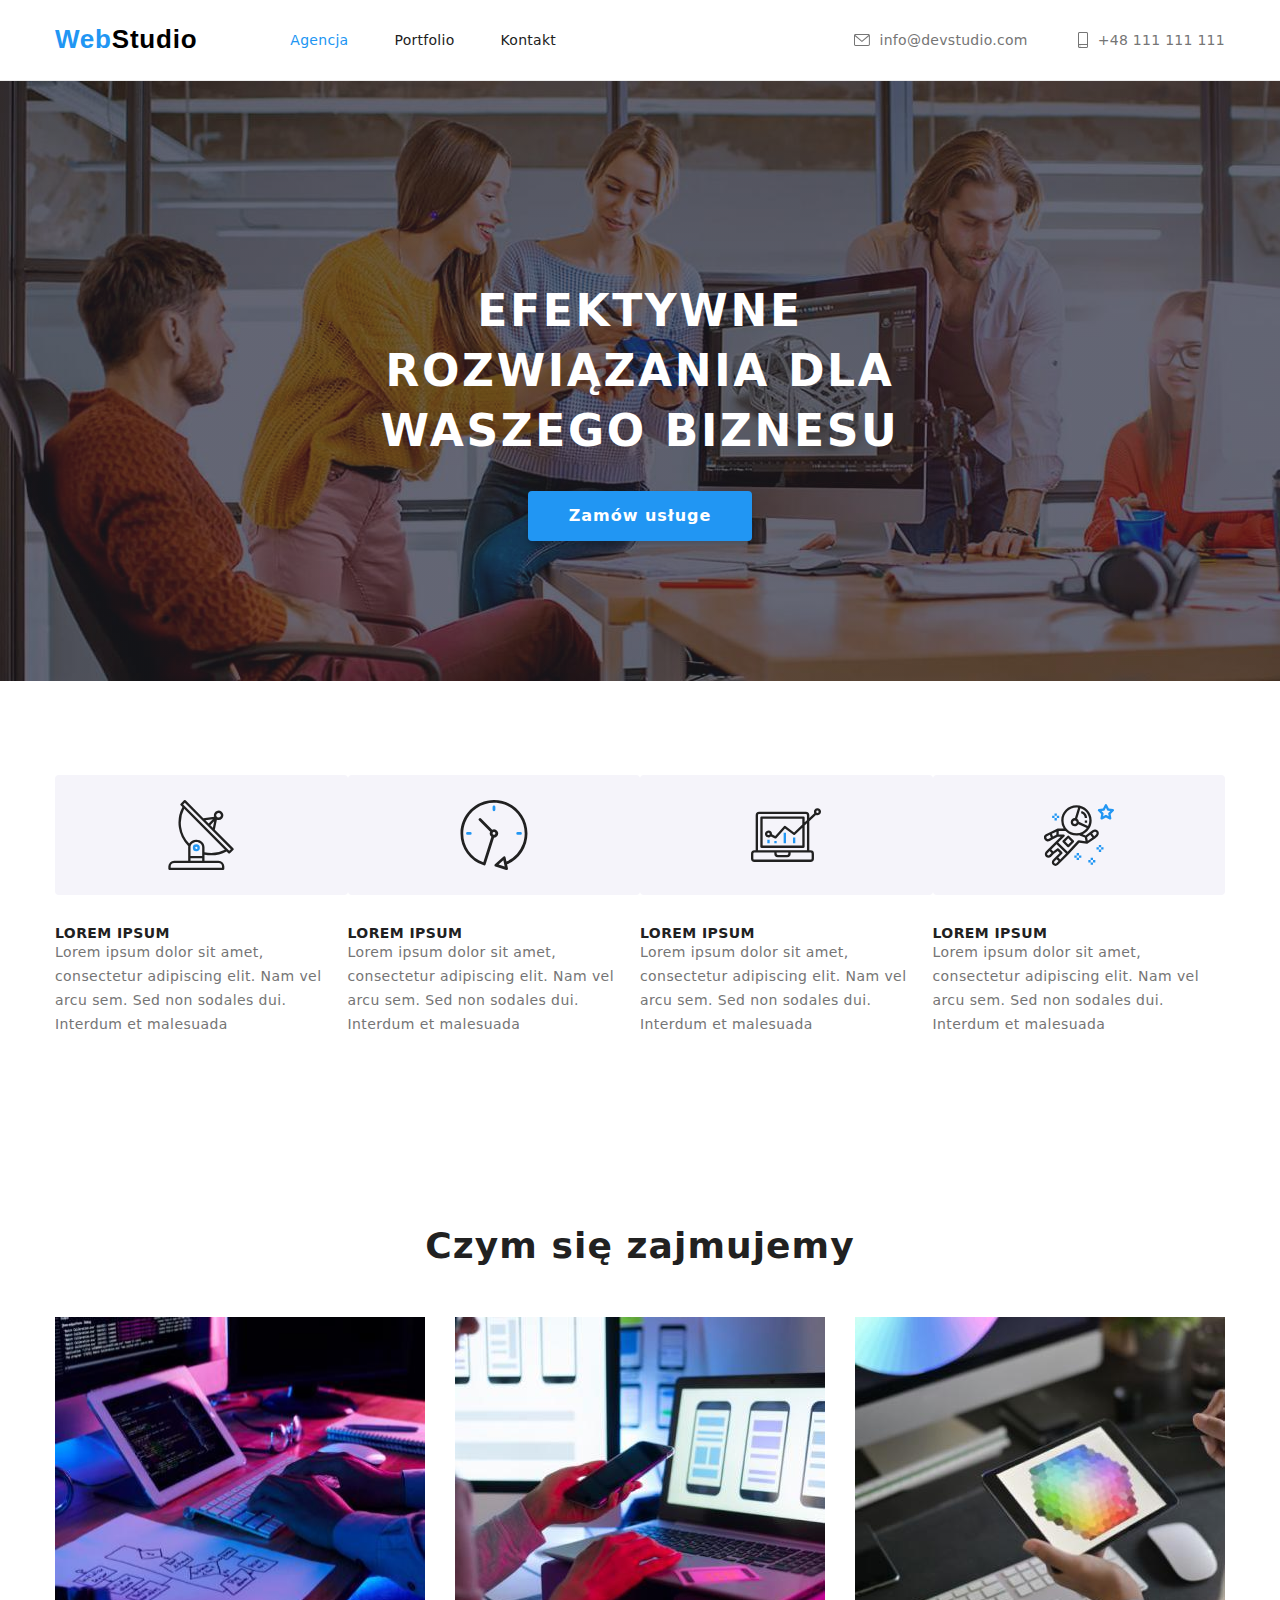
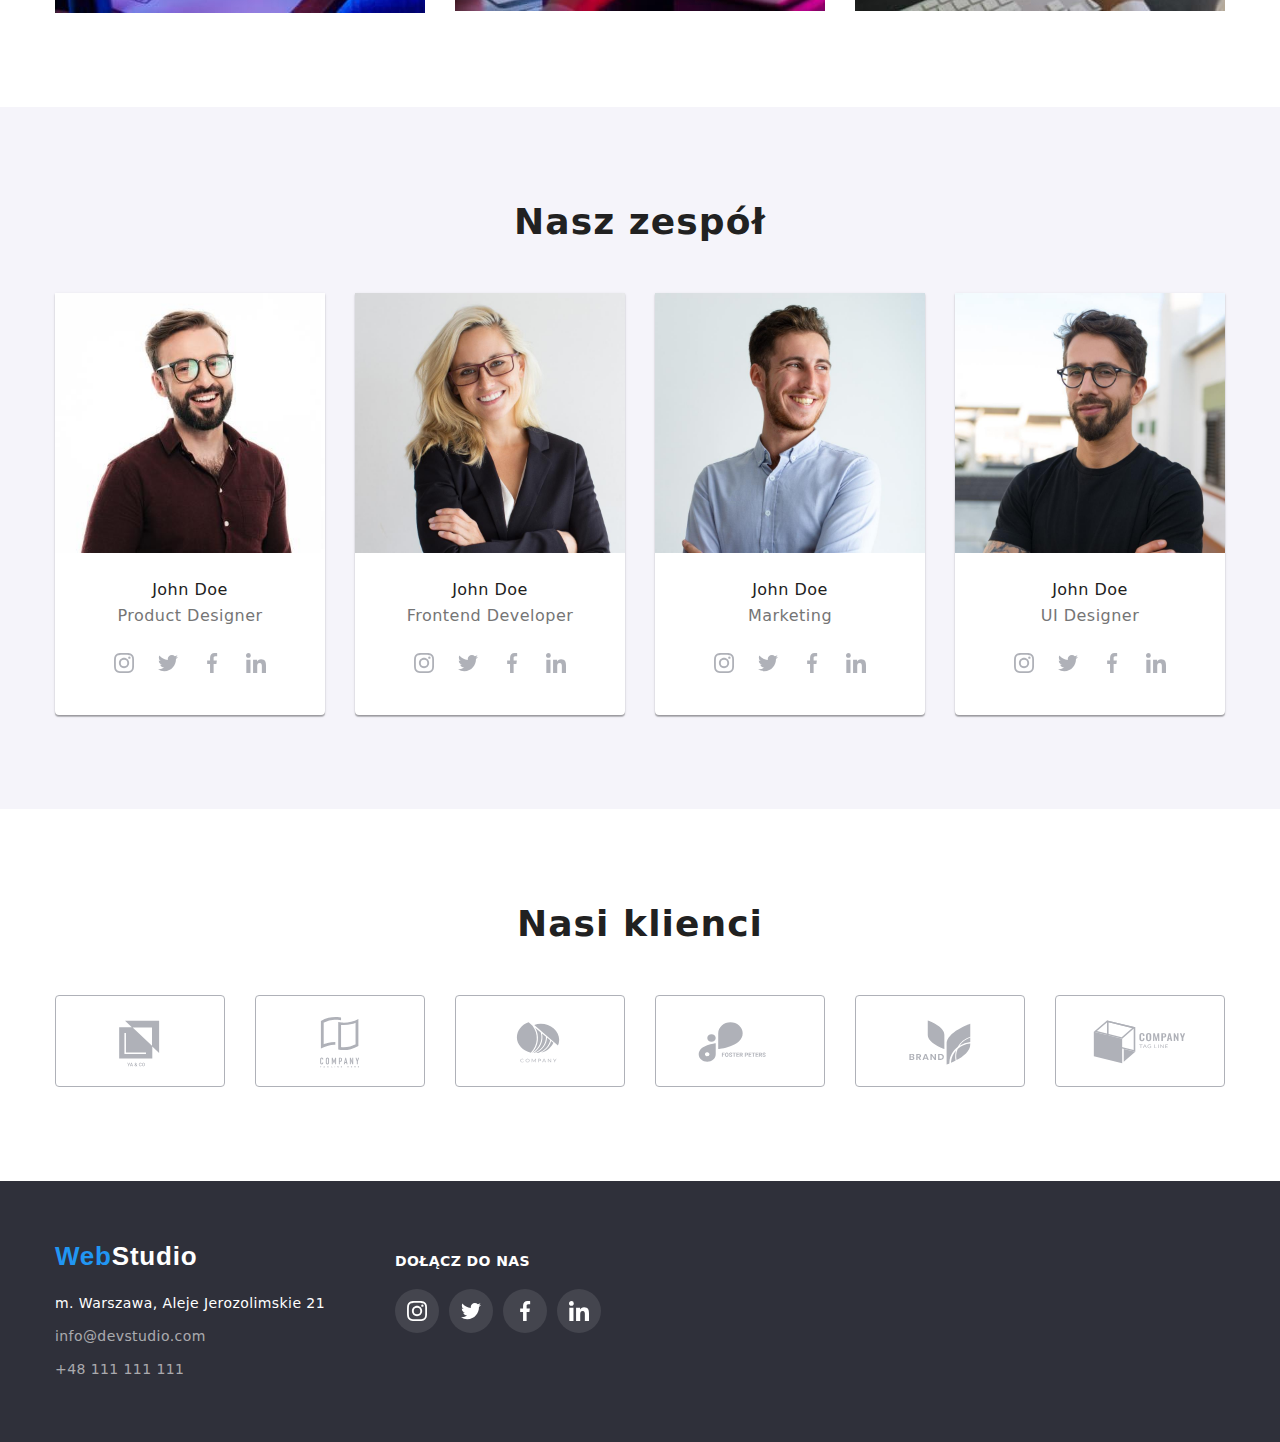
==== index.html @ 062236ec "pliki" ====
<!DOCTYPE html>
<html lang="pl">
<head>
    <meta charset="UTF-8">
    <meta http-equiv="X-UA-Compatible" content="IE=edge">
    <meta name="viewport" content="width=device-width, initial-scale=1.0">
    <link rel="stylesheet" href="css/style.css"    
    <link rel="preconnect" href="https://fonts.googleapis.com" />
    <link rel="preconnect" href="https://fonts.gstatic.com" crossorigin />
    <link
            rel="stylesheet"
      href="https://cdnjs.cloudflare.com/ajax/libs/modern-normalize/1.1.0/modern-normalize.min.css"
      as="style"
    />
    <!-- poprzedni href="https://fonts.googleapis.com/css2?family=Raleway:wght@700&family=Roboto:wght@400;500;700;900&display=swap" -->
    <title>Document</title>
</head>

<body>
  <header class="header">
    <div class="container">   
    <a class="logo-link" href="index.html"
      >Web<span class="logo-dark">Studio</span></a
    >

    <nav class="navigation">
      <ul class="navigation-list list">
        <li class="navigation-list-item">
          <a class="navigation-list-item-link active" href="index.html"
            >Agencja</a
          >

        </li>
        <li class="navigation-list-item">
          <a class="navigation-list-item-link" href="portfolio.html"
            >Portfolio</a
          >

        </li>
        <li class="navigation-list-item">
          <a class="navigation-list-item-link" href="#">Kontakt</a>
        </li>
        
      </ul>
    </nav>
    
      <a class="email" href="mailto:info@devstudio.com">
      <svg class="envelope-icon">
        <use href="images/icons.svg#envelope"></use>
      </svg>info@devstudio.com</a>
    <a href="tel:+48111111111" class="phone-number">
    <svg class="smartphone-icon">
      <use href="images/icons.svg#smartphone"></use>
    </svg>+48 111 111 111</a>
    </div>

    </header>

    
  

      <!-- Sekcja HERO-->
      <section class="hero">
     <div class="main-hero-container">
        <h1 class="main-header container">EFEKTYWNE ROZWIĄZANIA DLA WASZEGO BIZNESU</h1>
        <button class="primary-btn" type="button">Zamów usługe</button>
      </div>
      </section>
      

<!-- Nasze atuty / Our atributes-->
<main>
<section class="our-atributes section">
  <div class="container">
  <h2 hidden>Nasze atuty</h2>
  <ul class="atributes-list list">
    <li class="atributes-list-item">
      <div class="atributes-icon-wrapper">
        <svg class="atributes-icon">
          <use href="images/icons.svg#antenna"></use>
        </svg>
      </div>
      <p class="atributes-list-item-header">LOREM IPSUM</p>
      <p class="atributes-list-item-text">
                Lorem ipsum dolor sit amet, consectetur adipiscing elit. Nam vel arcu sem. Sed non sodales dui. Interdum et malesuada
            </p>
          </li>
          <li class="atributes-list-item">
            <div class="atributes-icon-wrapper">
              <svg class="atributes-icon">
                <use href="images/icons.svg#clock"></use>
              </svg>
            </div>
            <p class="atributes-list-item-header">LOREM IPSUM</p>
            <p class="atributes-list-item-text">                          
                Lorem ipsum dolor sit amet, consectetur adipiscing elit. Nam vel arcu sem. Sed non sodales dui. Interdum et malesuada
            </p>
            <li class="atributes-list-item">
              <div class="atributes-icon-wrapper">
                <svg class="atributes-icon">
                  <use href="images/icons.svg#diagram"></use>
                </svg>
                </div>
              <p class="atributes-list-item-header">LOREM IPSUM</p>
              <p class="atributes-list-item-text">
                Lorem ipsum dolor sit amet, consectetur adipiscing elit. Nam vel arcu sem. Sed non sodales dui. Interdum et malesuada
            </p>
          </li>
          <li class="atributes-list-item">
            <div class="atributes-icon-wrapper">
              <svg class="atributes-icon">
                <use href="images/icons.svg#astronaut"></use>
              </svg>
              </div>
            <p class="atributes-list-item-header">LOREM IPSUM</p>
            <p class="atributes-list-item-text">
                Lorem ipsum dolor sit amet, consectetur adipiscing elit. Nam vel arcu sem. Sed non sodales dui. Interdum et malesuada
            </p>
          </li>
        </ul>
        </div>        
      </section>


      <!-- Czym się zajmujemy / What we do-->
      <section class="what-we-do-list section">
        <div class="container">
          <h2 class="second-header">Czym się zajmujemy</h2>
        <ul class="what-we-do-list list">
          <li class="what-we-do-list-item">
            
            <!-- Nazwy folderów piszę zawsze z małej litery! -->
            <img
              src="images/image1.jpg"
              alt="monitor, keyboard and laptop"
              width="370"
              height="296"
            />
          </li>
          <li>
            <img
              src="images/image2.jpg"
              alt="phone and laptop"
              width="370"
              height="294"
            />
          </li>
          <li>
            <img
              src="images/image3.jpg"
              alt="color palette tablet"
              width="370"
              height="294"
            />
          </li>
        </ul>
        </div>
      </section>


      <!-- Nasz zespół-->
      
      
      <section class="our-team section">
        <div class="container">
        <h2 class="second-header">Nasz zespół</h2>
        <ul class="our-team-list list">
          <li class="our-team-list-item">
            <img
              class="our-team-list-img"
              src="images/person1.jpg"
              alt="guy with glasses"
              width="270"
              height="260"
            />
            <h3 class="our-team-list-employee">John Doe</h3>
            <p class="our-team-list-occupation">Product Designer</p>          
          <ul class="socials-list list">
          <li class="socials-list-item">
            <a href="#" class="socials-link">
              <svg class="socials-icon">
                <use href="images/icons.svg#instagram"></use>
              </svg>
              </a>
              </li>
              <li class="socials-list-item">
                <a href="#" class="socials-link">
                  <svg class="socials-icon">
                    <use href="images/icons.svg#twitter"></use>
                  </svg></a>
              </li>
              <li class="socials-list-item">
                <a href="#" class="socials-link">
                  <svg class="socials-icon">
                    <use href="images/icons.svg#facebook"></use>
                  </svg></a>
              </li>
              <li class="socials-list-item">
                <a href="#" class="socials-link">
                  <svg class="socials-icon">
                    <use href="images/icons.svg#linkedin"></use>
                  </svg>
                </a>
              </li>
              </ul>
              </li>
            <li class="our-team-list-item">
              <img
              class="our-team-list-img"
              src="images/person2.jpg"
              alt="woman in glasses"
              width="270"
              height="260"
            />
            
                 
            <h3 class="our-team-list-employee">John Doe</h3>
            <p class="our-team-list-occupation">Frontend Developer</p>
          <ul class="socials-list list">
            <li class="socials-list-item">
              <a href="#" class="socials-link">
                <svg class="socials-icon">
                  <use href="images/icons.svg#instagram"></use>
                </svg>
              </a>
            </li>
            <li class="socials-list-item">
              <a href="#" class="socials-link"><svg class="socials-icon">
                  <use href="images/icons.svg#twitter"></use>
                </svg>
              </a>
            </li>
            <li class="socials-list-item">
              <a href="#" class="socials-link"><svg class="socials-icon">
                  <use href="images/icons.svg#facebook"></use>
                </svg>
              </a>
            </li>
            <li class="socials-list-item">
              <a href="#" class="socials-link"><svg class="socials-icon">
                  <use href="images/icons.svg#linkedin"></use>
                </svg>
              </a>
            </li>
          </ul>
        </li>
          <li class="our-team-list-item">
            <img
              class="our-team-list-img"
              src="images/person3.jpg"
              alt="guy without glasses"
              width="270"
              height="260"
            />

            <h3 class="our-team-list-employee">John Doe</h3>
            <p class="our-team-list-occupation">Marketing</p>     
            <ul class="socials-list list">
            <li class="socials-list-item">
              <a href="#" class="socials-link">
                <svg class="socials-icon">
                  <use href="images/icons.svg#instagram"></use>
                </svg>
              </a>
            </li>
            <li class="socials-list-item">
              <a href="#" class="socials-link"><svg class="socials-icon">
                  <use href="images/icons.svg#twitter"></use>
                </svg>
              </a>
            </li>
            <li class="socials-list-item">
              <a href="#" class="socials-link"><svg class="socials-icon">
                  <use href="images/icons.svg#facebook"></use>
                </svg>
              </a>
            </li>
            <li class="socials-list-item">
              <a href="#" class="socials-link"><svg class="socials-icon">
                  <use href="images/icons.svg#linkedin"></use>
                </svg>
              </a>
            </li>
          </ul>
        </li>
          <li class="our-team-list-item">
            <img
              class="our-team-list-img"
              src="images/person4.jpg"
              alt="guy with glasses"
              width="270"
              height="260"
            />
            <h3 class="our-team-list-employee">John Doe</h3>
            <p class="our-team-list-occupation">UI Designer</p>
            <ul class="socials-list list">
              <li class="socials-list-item">
                <a href="#" class="socials-link">
                  <svg class="socials-icon">
                    <use href="images/icons.svg#instagram"></use>
                  </svg>
                </a>
              </li>
              <li class="socials-list-item">
                <a href="#" class="socials-link"><svg class="socials-icon">
                    <use href="images/icons.svg#twitter"></use>
                  </svg>
                </a>
              </li>
              <li class="socials-list-item">
                <a href="#" class="socials-link"><svg class="socials-icon">
                    <use href="images/icons.svg#facebook"></use>
                  </svg>
                </a>
              </li>
              <li class="socials-list-item">
                <a href="#" class="socials-link"><svg class="socials-icon">
                    <use href="images/icons.svg#linkedin"></use>
                  </svg>
                </a>              
          </li>
        </ul>
        </li>
        </ul>
        </div>
      </section>

      <!-- Our Clients -->
      <section class="our-clients section">
        <div class="container">
          <h2 class="second-header">Nasi klienci</h2>
          <ul class="our-clients-list list">
            <li class="our-clients-list-item">
              <a href="#" class="our-clients-link">
                <svg class="our-clients-icon">
                  <use href="images/icons.svg#Client1"></use>
                </svg>
              </a>
            </li>
            <li class="our-clients-list-item">
              <a href="#" class="our-clients-link"><svg class="our-clients-icon">
                  <use href="images/icons.svg#Client2"></use>
                </svg></a>
            </li>
            <li class="our-clients-list-item">
              <a href="#" class="our-clients-link"><svg class="our-clients-icon">
                  <use href="images/icons.svg#Client3"></use>
                </svg></a>
            </li>
            <li class="our-clients-list-item">
              <a href="#" class="our-clients-link"><svg class="our-clients-icon">
                  <use href="images/icons.svg#Client4"></use>
                </svg></a>
            </li>
            <li class="our-clients-list-item">
              <a href="#" class="our-clients-link"><svg class="our-clients-icon">
                  <use href="images/icons.svg#Client5"></use>
                </svg></a>
            </li>
            <li class="our-clients-list-item">
              <a href="#" class="our-clients-link"><svg class="our-clients-icon">
                  <use href="images/icons.svg#Client6"></use>
                </svg></a>
            </li>
          </ul>
        </div>
      </section>
      </main>


    <!-- Footer -->
      <footer class="footer">
      <div class="container">
      <div class="address-wrapper">
      <a class="logo-link" href="index.html"
        >Web<span class="logo-light">Studio</span></a
      >
      <address class="address">
        <ul class="address-list list">
          <li class="address-list-item">
            <a
              class="address-list-link street"
              href="https://goo.gl/maps/AZBb3oWcoWajxazx5"
              target="_blank"
              >m. Warszawa, Aleje Jerozolimskie 21</a
            >
          </li>
          <li class="address-list-item">
            <a class="address-list-link" href="mailto:info@devstudio.com"
              >info@devstudio.com</a
            >
          </li>
          <li class="address-list-item">
            <a class="address-list-link" href="tel:+48111111111"
              >+48 111 111 111</a
            >
          </li>
        </ul>
      </address>
    </div>
    <div class="contact-us-wrapper">
      <p class="join-us">DOŁĄCZ DO NAS</p>
      <ul class="socials-list list">
        <li class="socials-list-item social-padding">
          <a href="#" class="socials-link grey-circle">
            <svg class="socials-icon white-icon">
              <use href="images/icons.svg#instagram"></use>
            </svg>
          </a>
        </li>
        <li class="socials-list-item social-padding">
          <a href="#" class="socials-link grey-circle"><svg class="socials-icon white-icon">
              <use href="images/icons.svg#twitter"></use>
            </svg></a>
        </li>
        <li class="socials-list-item social-padding">
          <a href="#" class="socials-link grey-circle"><svg class="socials-icon white-icon">
              <use href="images/icons.svg#facebook"></use>
            </svg></a>
        </li>
        <li class="socials-list-item social-padding">
          <a href="#" class="socials-link grey-circle"><svg class="socials-icon white-icon">
              <use href="images/icons.svg#linkedin"></use>
            </svg></a>
        </li>
      </ul>
    </div>
    </div>
    </footer>
    </body>
</html>
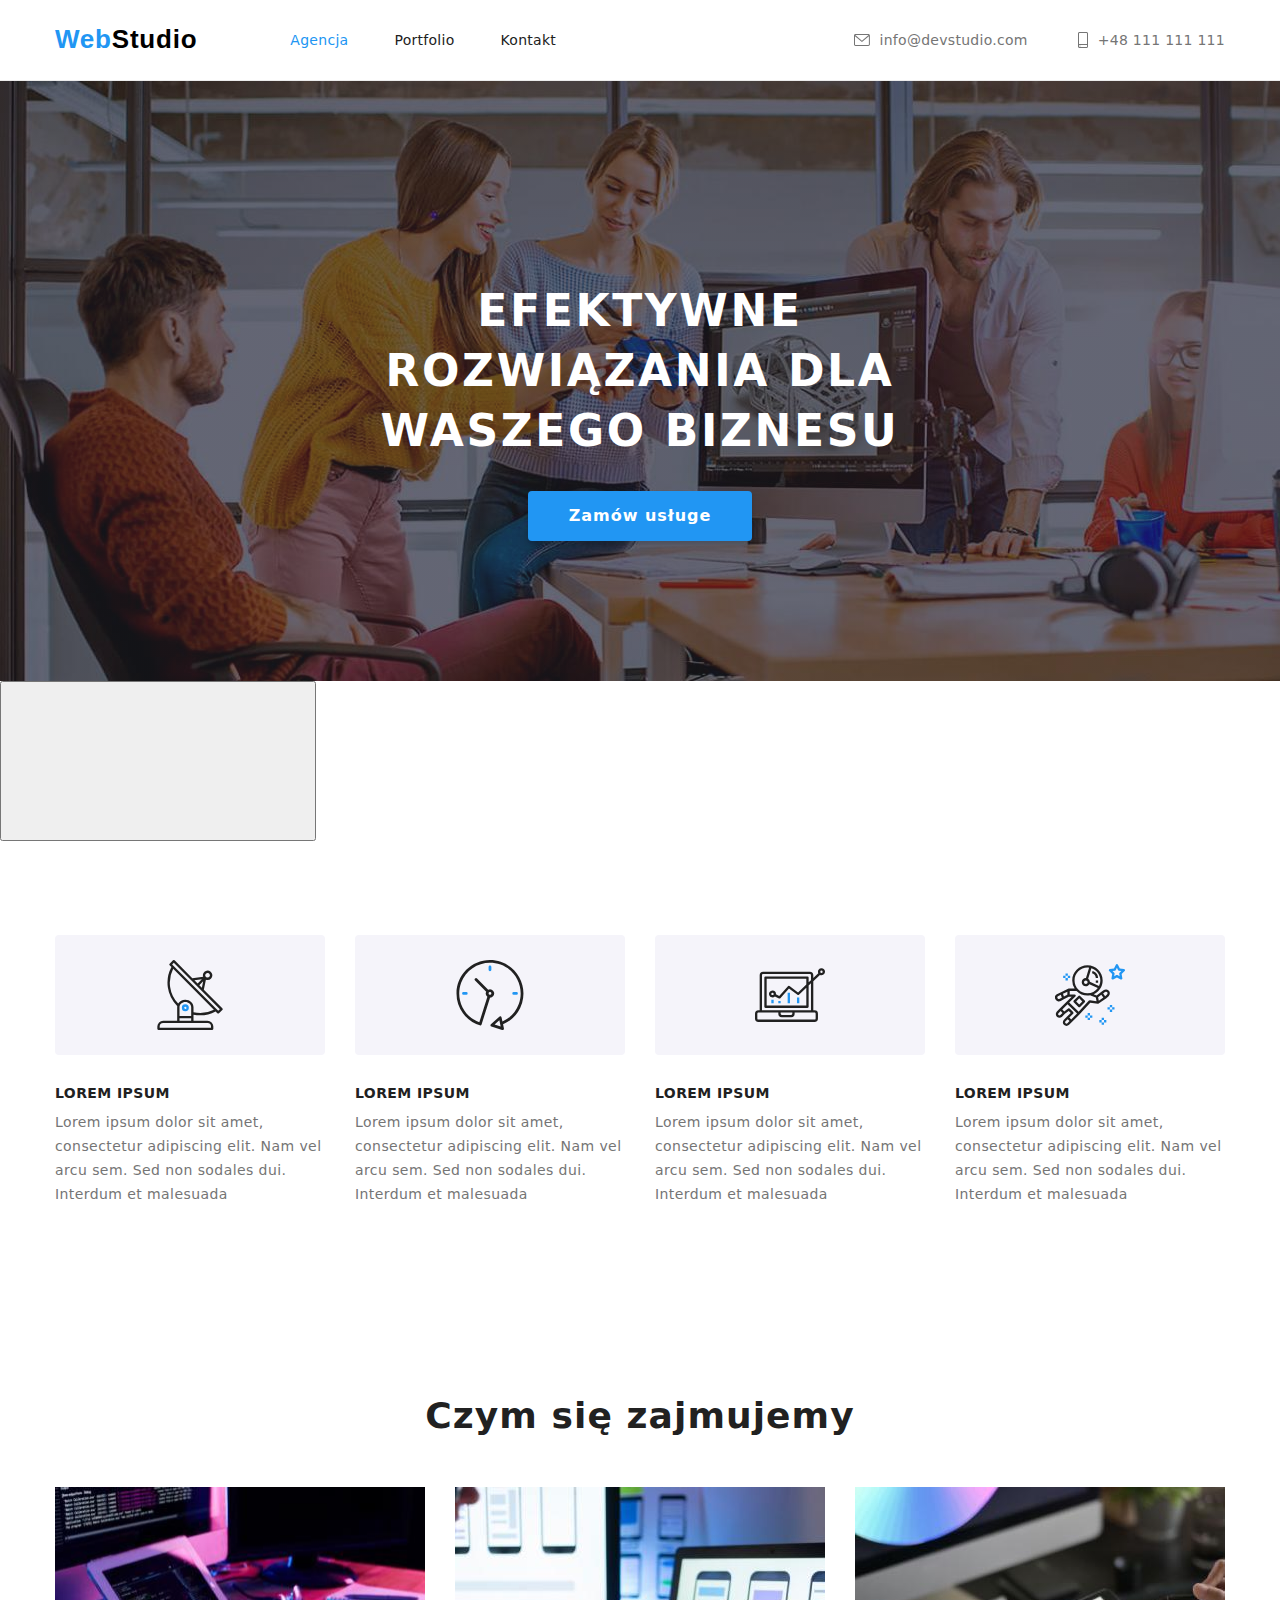
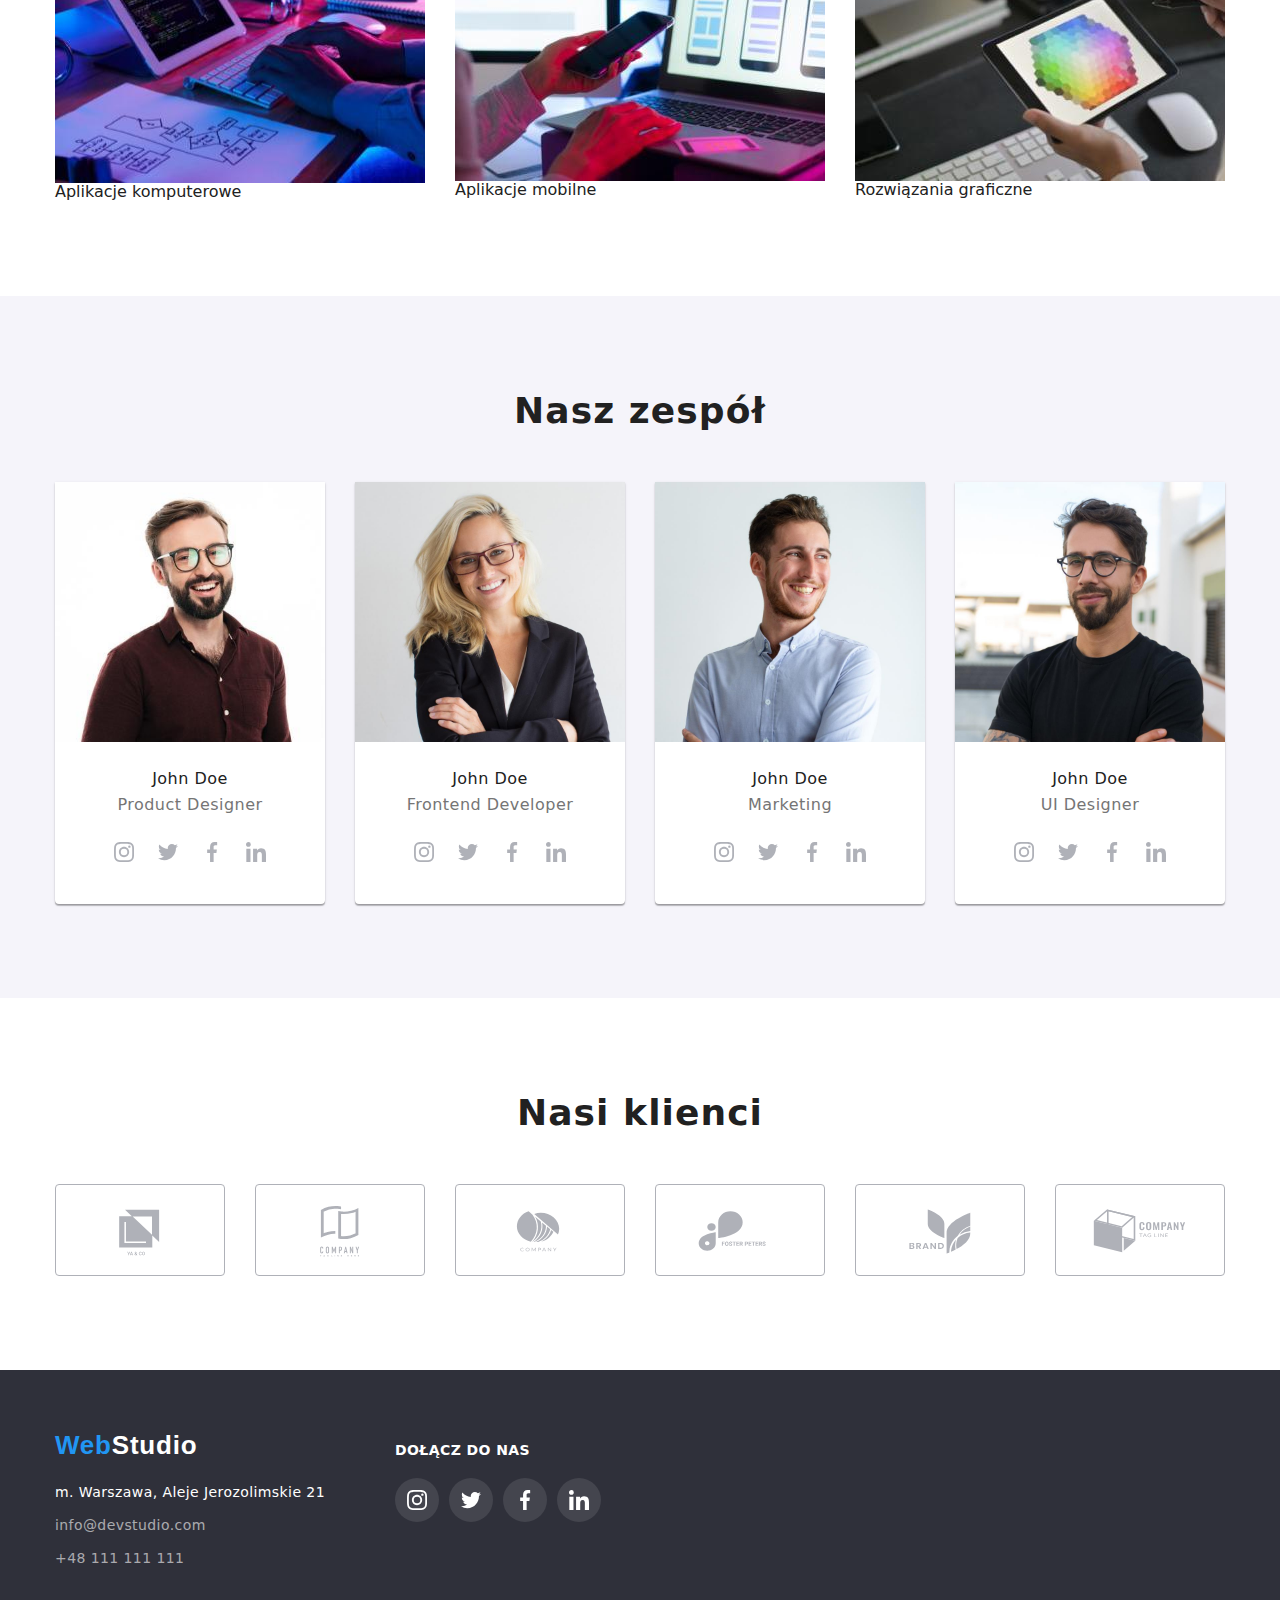
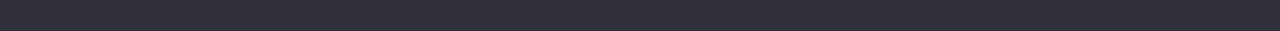
==== commit bfc0a060: "update1" ====
--- a/index.html
+++ b/index.html
@@ -62,11 +62,19 @@
       <!-- Sekcja HERO-->
       <section class="hero">
      <div class="main-hero-container">
-        <h1 class="main-header container">EFEKTYWNE ROZWIĄZANIA DLA WASZEGO BIZNESU</h1>
-        <button class="primary-btn" type="button">Zamów usługe</button>
+        <h1 class="main-header">EFEKTYWNE ROZWIĄZANIA DLA WASZEGO BIZNESU</h1>
+        <button class="primary-btn" type="button" data-modal-open>Zamów usługe</button>
       </div>
       </section>
-      
+        <div class="backdrop is-hidden" data-modal>
+          <div class="modal">
+            <button type="button" class="close-btn" data-modal-close>
+              <svg class="close-btn-icon">
+                <use href="images/icons.svg#close-icon"></use>
+              </svg>
+            </button>
+          </div>
+        </div>
 
 <!-- Nasze atuty / Our atributes-->
 <main>
@@ -136,6 +144,7 @@
               width="370"
               height="296"
             />
+            <span class="what-we-do-list-text">Aplikacje komputerowe</span>
           </li>
           <li>
             <img
@@ -144,6 +153,7 @@
               width="370"
               height="294"
             />
+            <span class="what-we-do-list-text">Aplikacje mobilne</span>
           </li>
           <li>
             <img
@@ -152,15 +162,14 @@
               width="370"
               height="294"
             />
+            <span class="what-we-do-list-text">Rozwiązania graficzne</span>
           </li>
         </ul>
         </div>
       </section>
 
 
-      <!-- Nasz zespół-->
-      
-      
+      <!-- Nasz zespół-->          
       <section class="our-team section">
         <div class="container">
         <h2 class="second-header">Nasz zespół</h2>
@@ -204,7 +213,7 @@
               </li>
               </ul>
               </li>
-            <li class="our-team-list-item">
+             <li class="our-team-list-item">
               <img
               class="our-team-list-img"
               src="images/person2.jpg"
@@ -216,7 +225,7 @@
                  
             <h3 class="our-team-list-employee">John Doe</h3>
             <p class="our-team-list-occupation">Frontend Developer</p>
-          <ul class="socials-list list">
+            <ul class="socials-list list">
             <li class="socials-list-item">
               <a href="#" class="socials-link">
                 <svg class="socials-icon">
@@ -427,5 +436,8 @@
     </div>
     </div>
     </footer>
+
+    <script src="js/modal.js"></script>
+
     </body>
 </html>
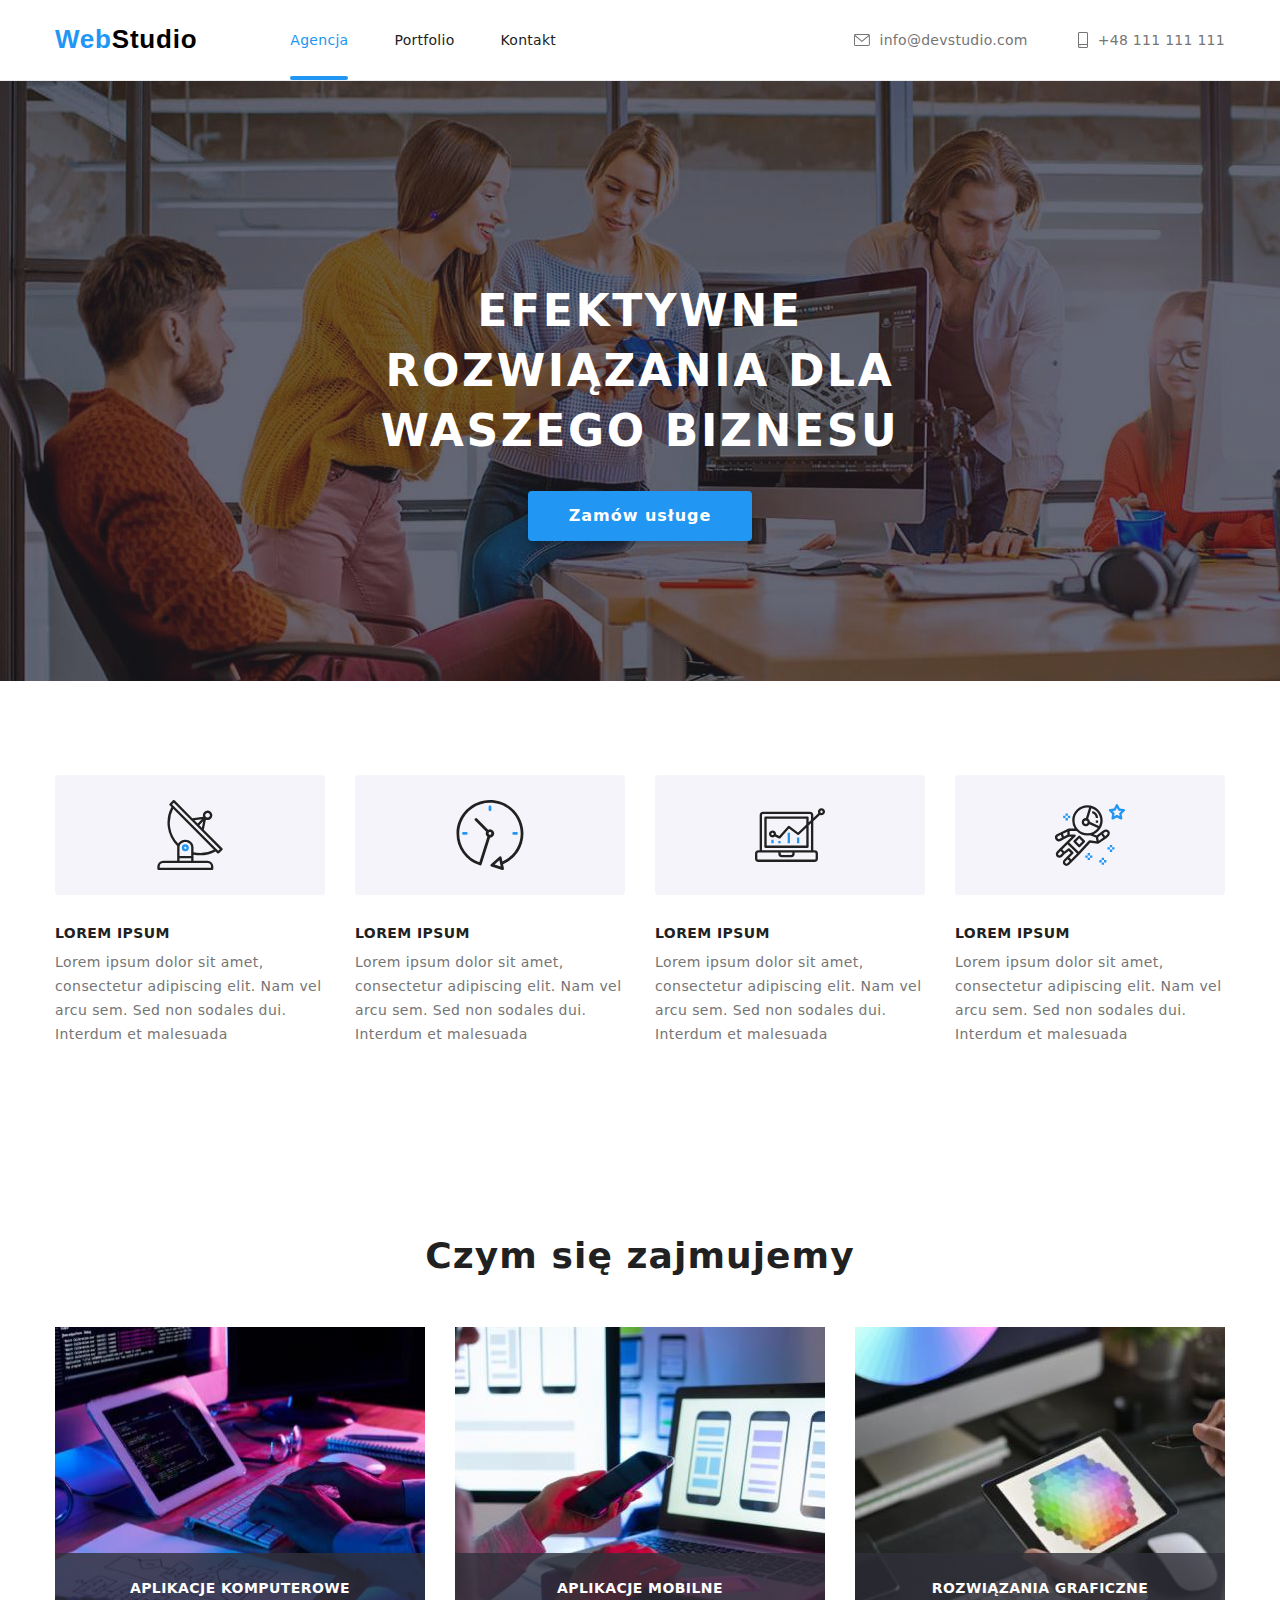
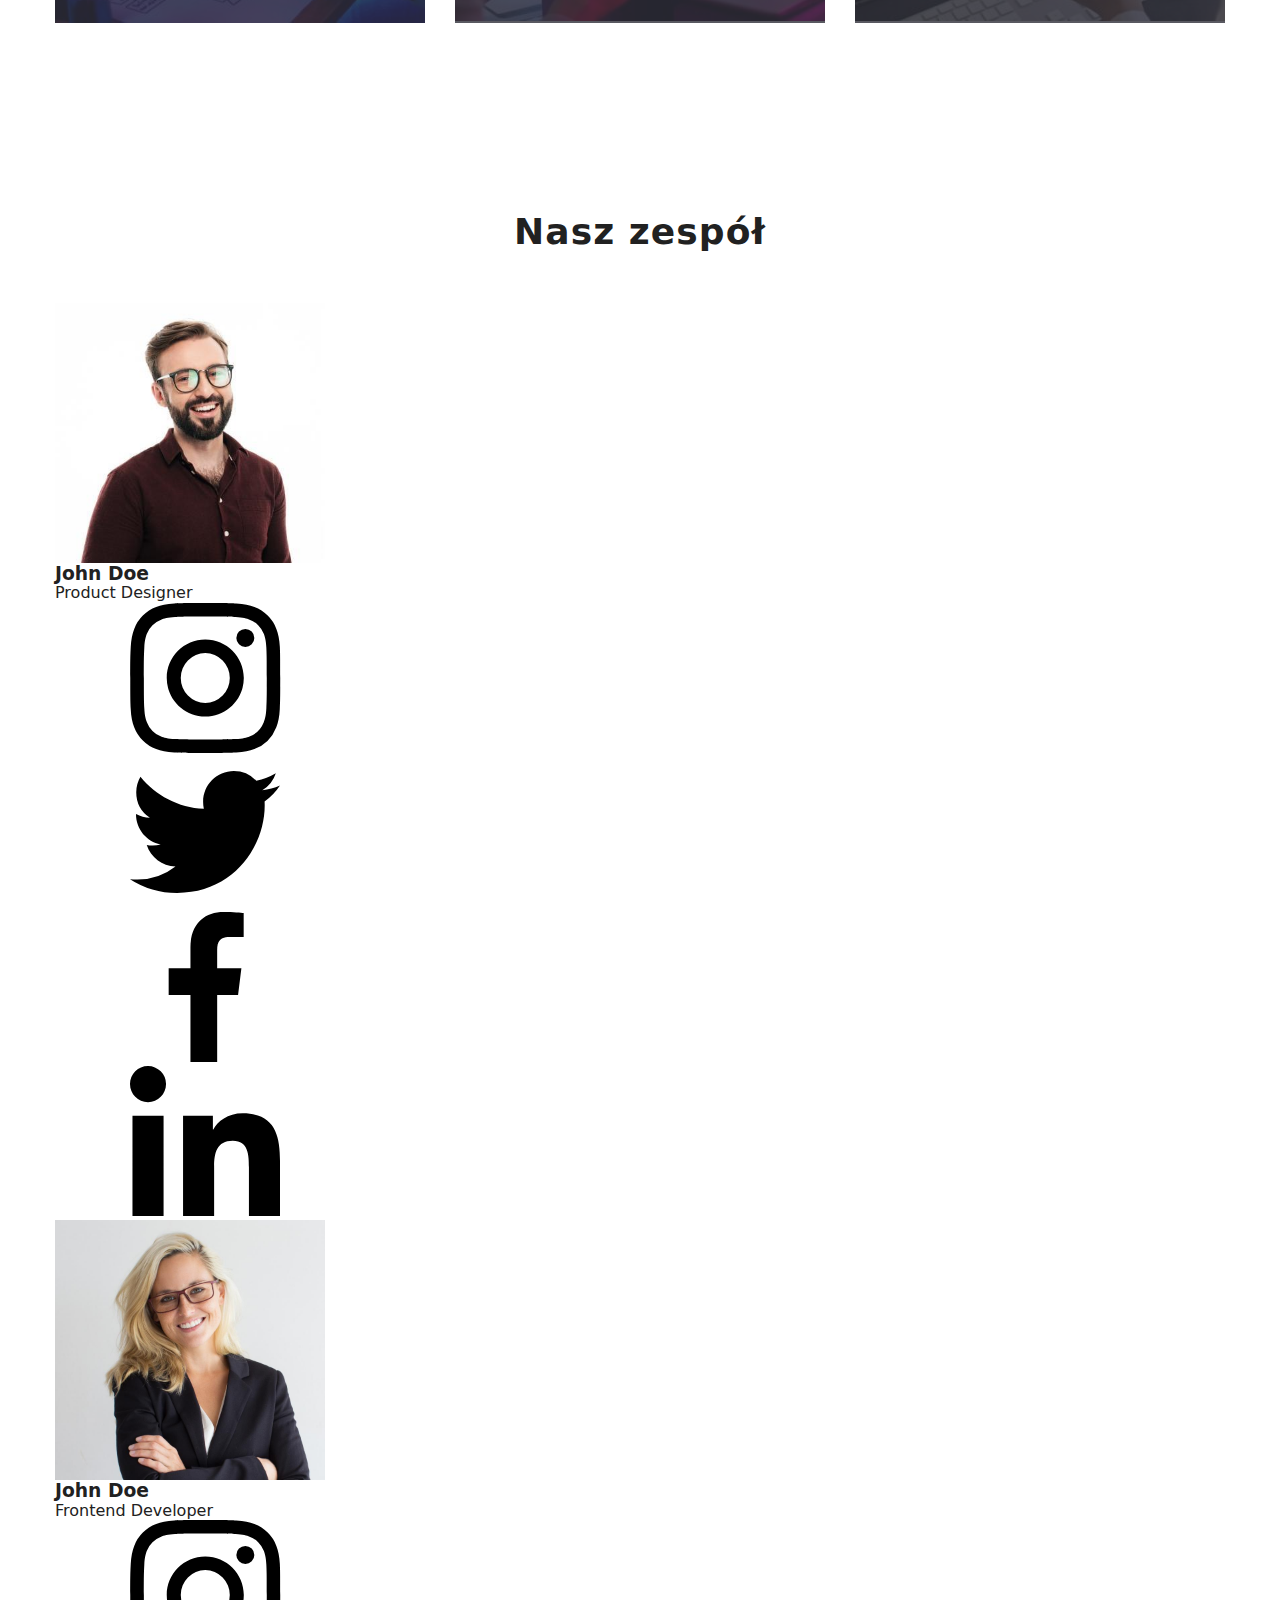
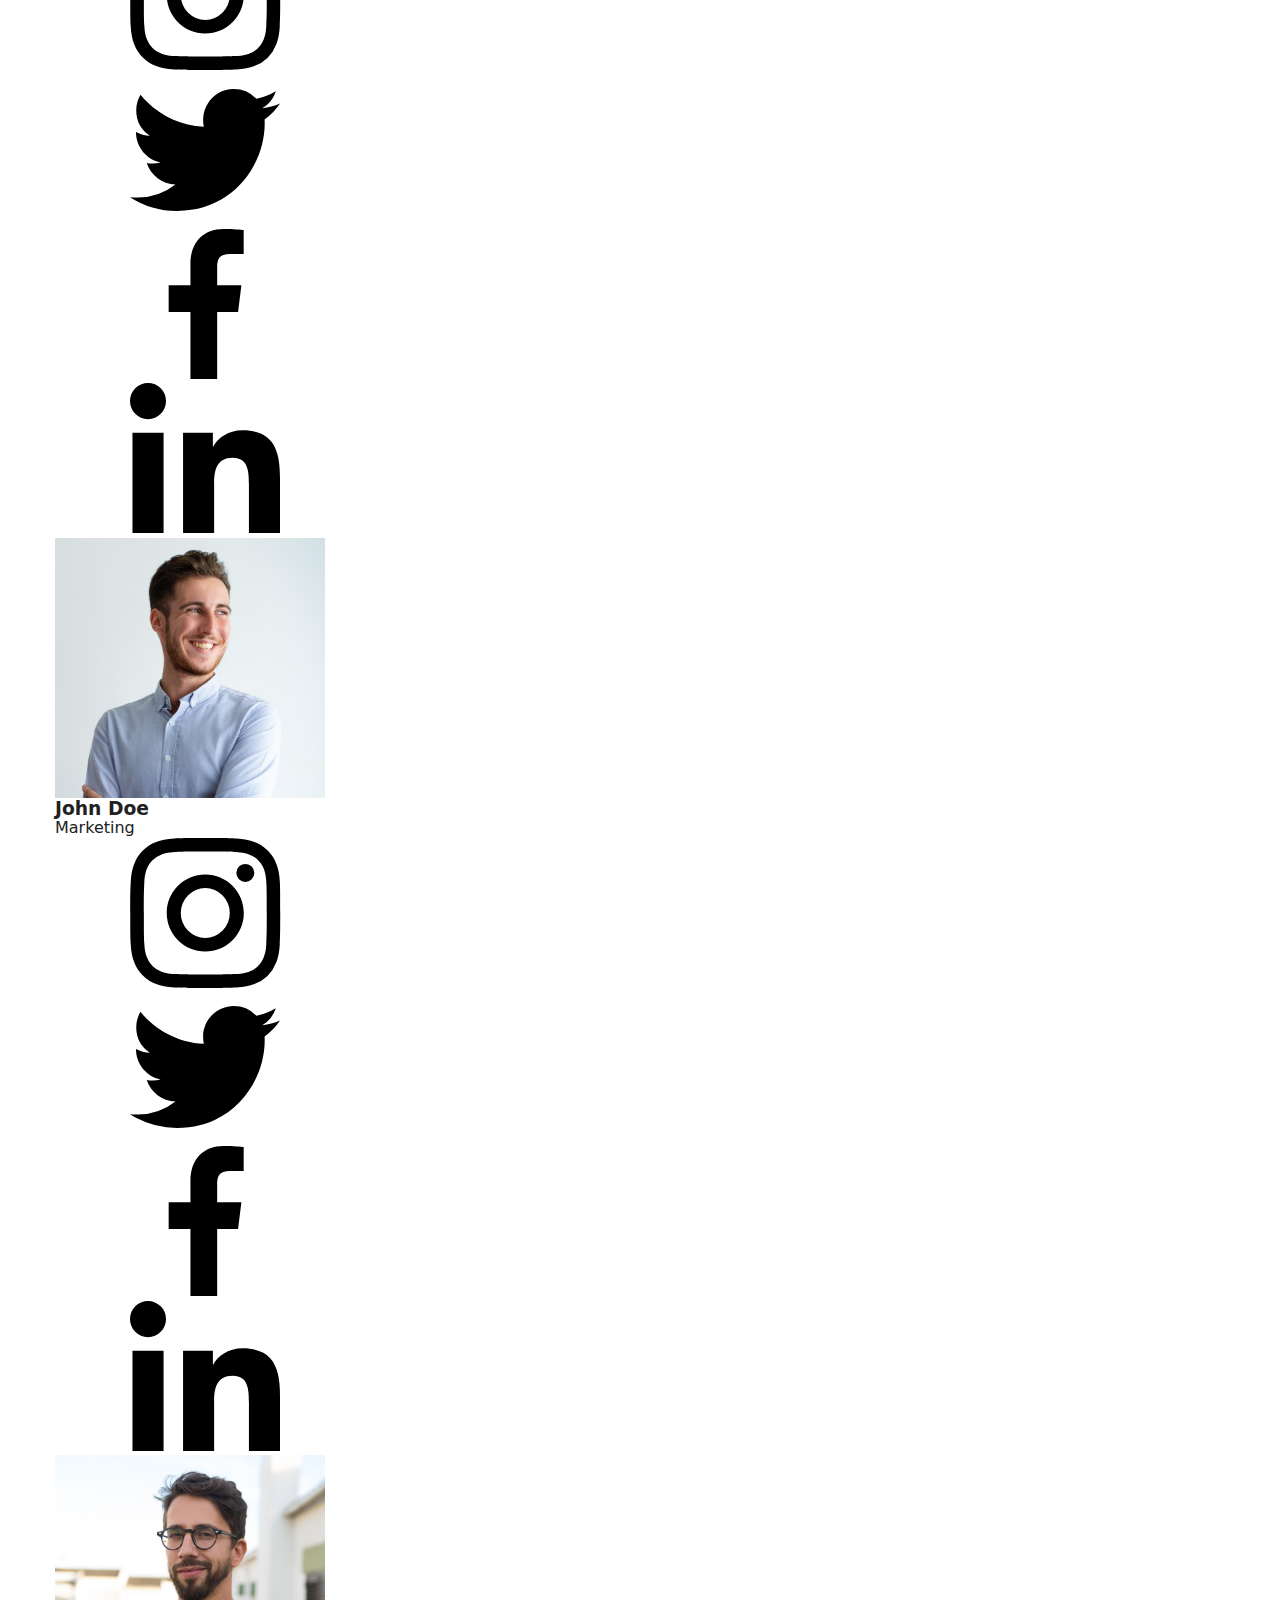
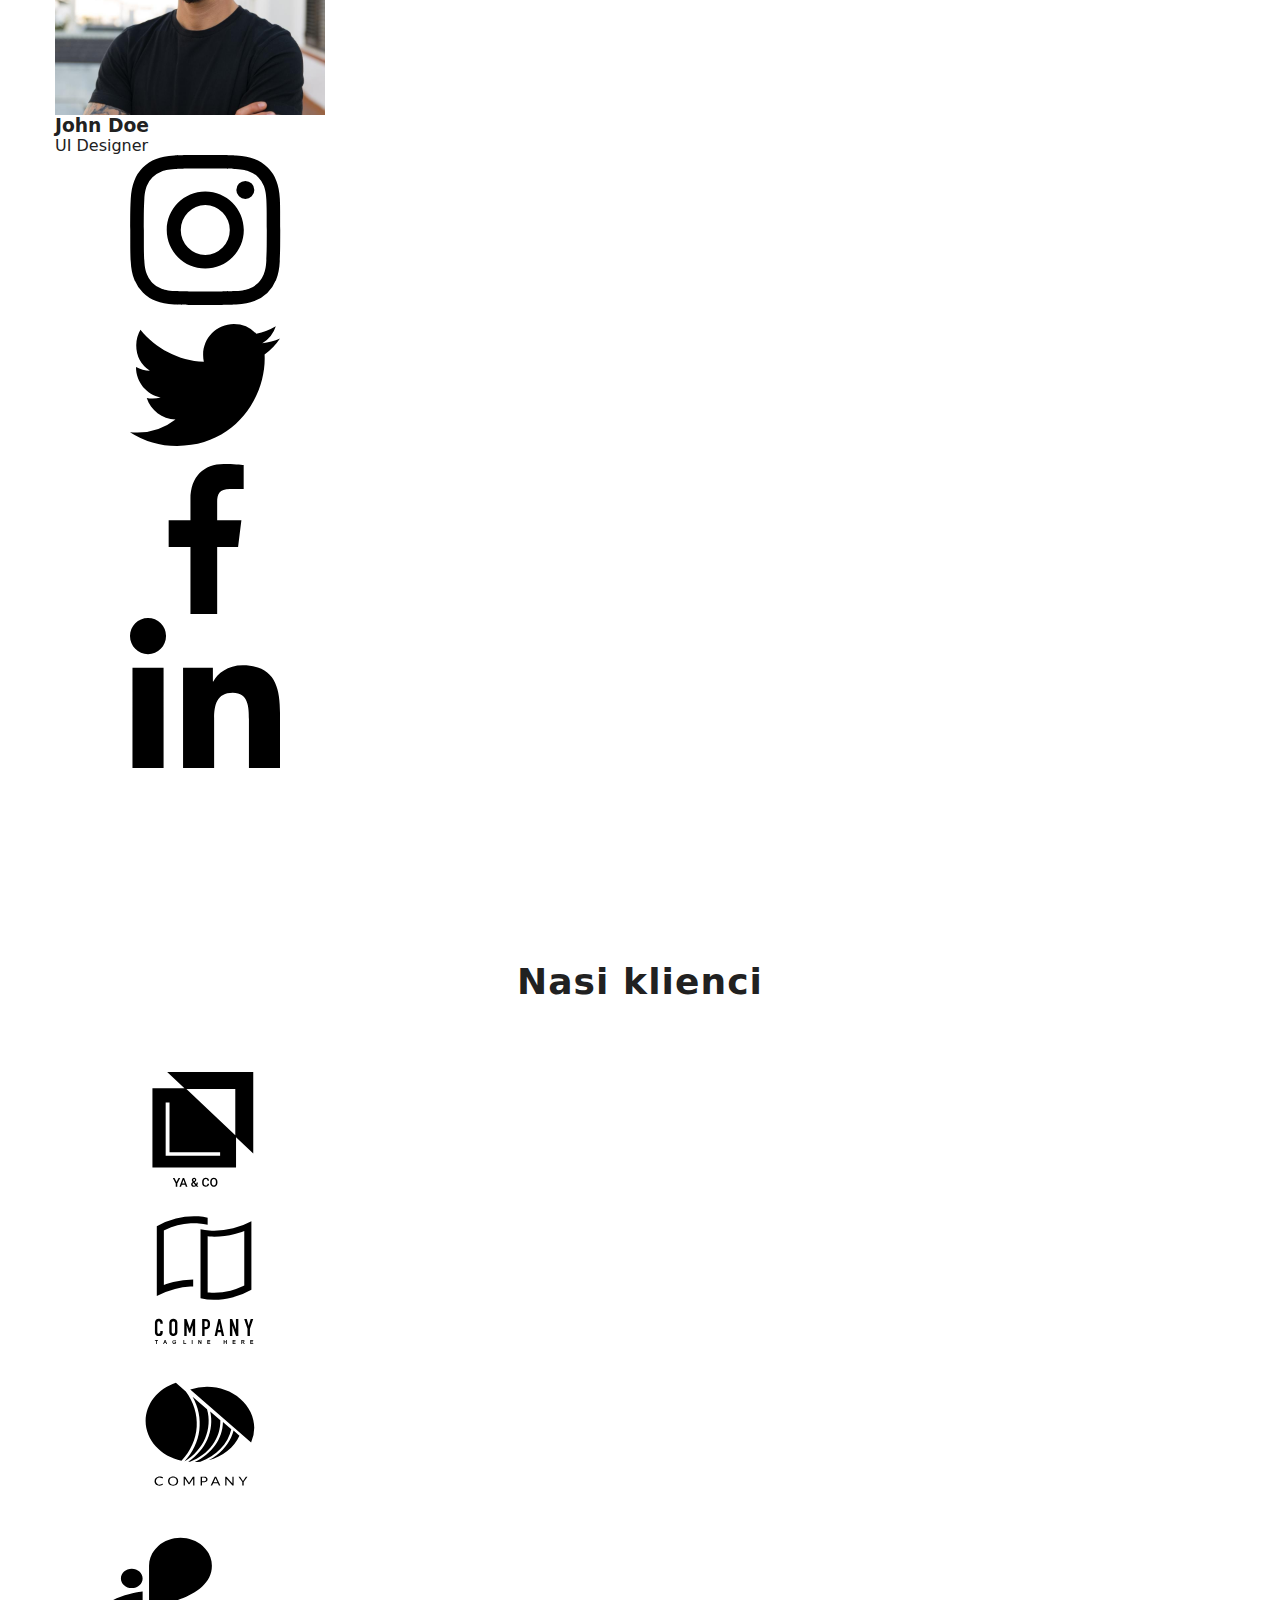
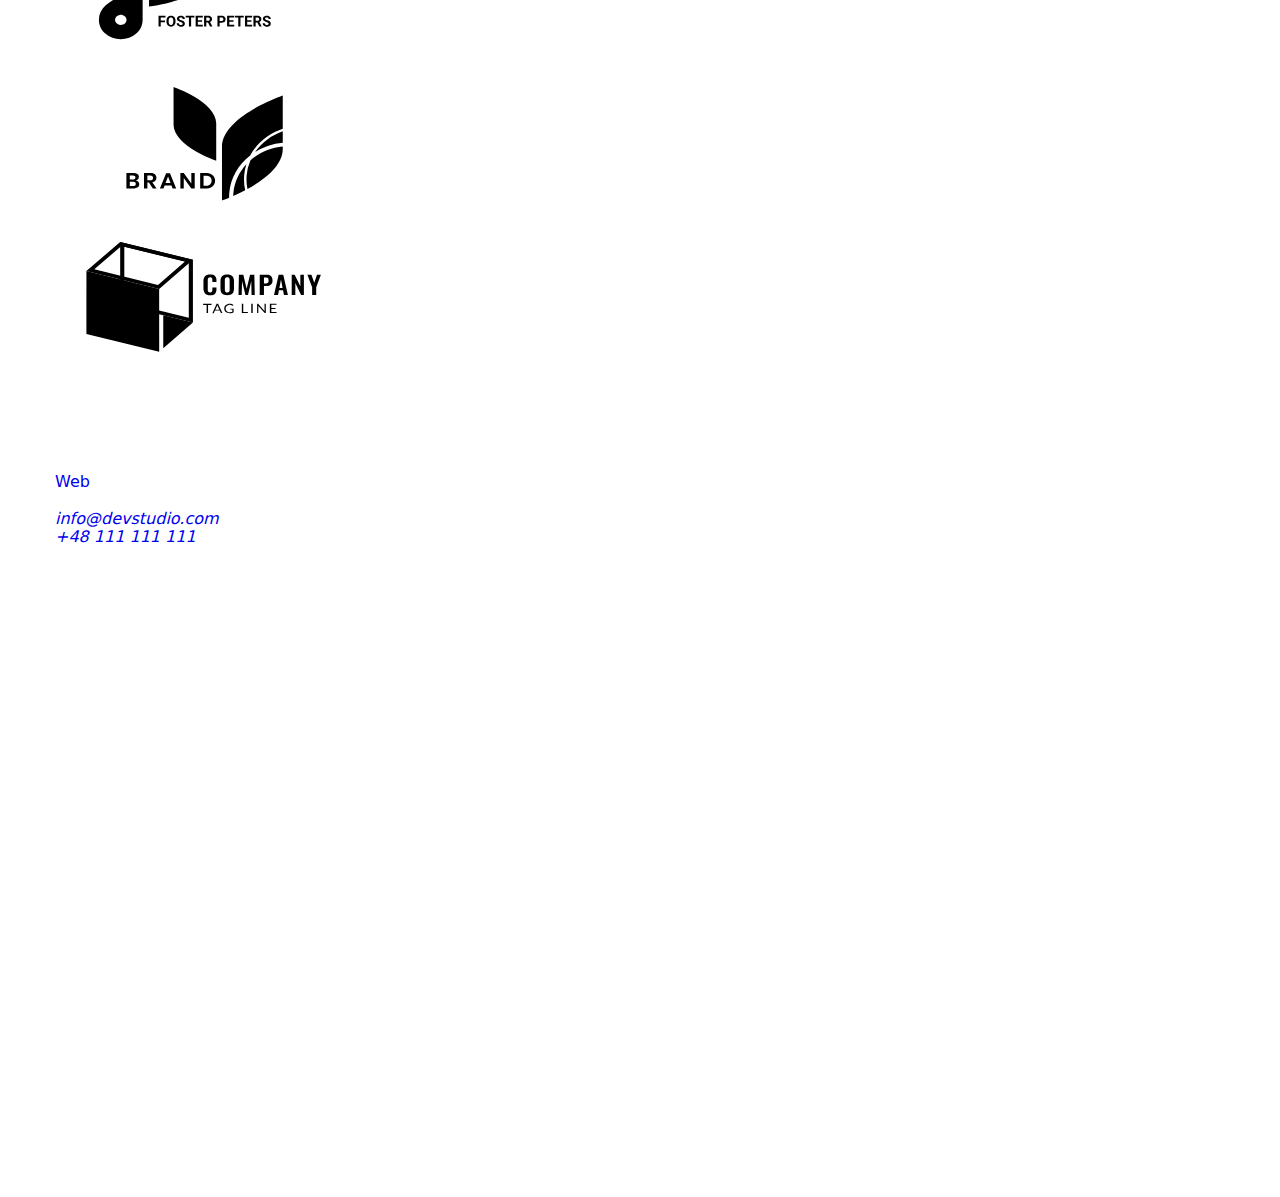
==== commit 1430d653: "korekta styles" ====
--- a/index.html
+++ b/index.html
@@ -146,7 +146,7 @@
             />
             <span class="what-we-do-list-text">Aplikacje komputerowe</span>
           </li>
-          <li>
+          <li class="what-we-do-list-item">
             <img
               src="images/image2.jpg"
               alt="phone and laptop"
@@ -155,7 +155,7 @@
             />
             <span class="what-we-do-list-text">Aplikacje mobilne</span>
           </li>
-          <li>
+          <li class="what-we-do-list-item">
             <img
               src="images/image3.jpg"
               alt="color palette tablet"
